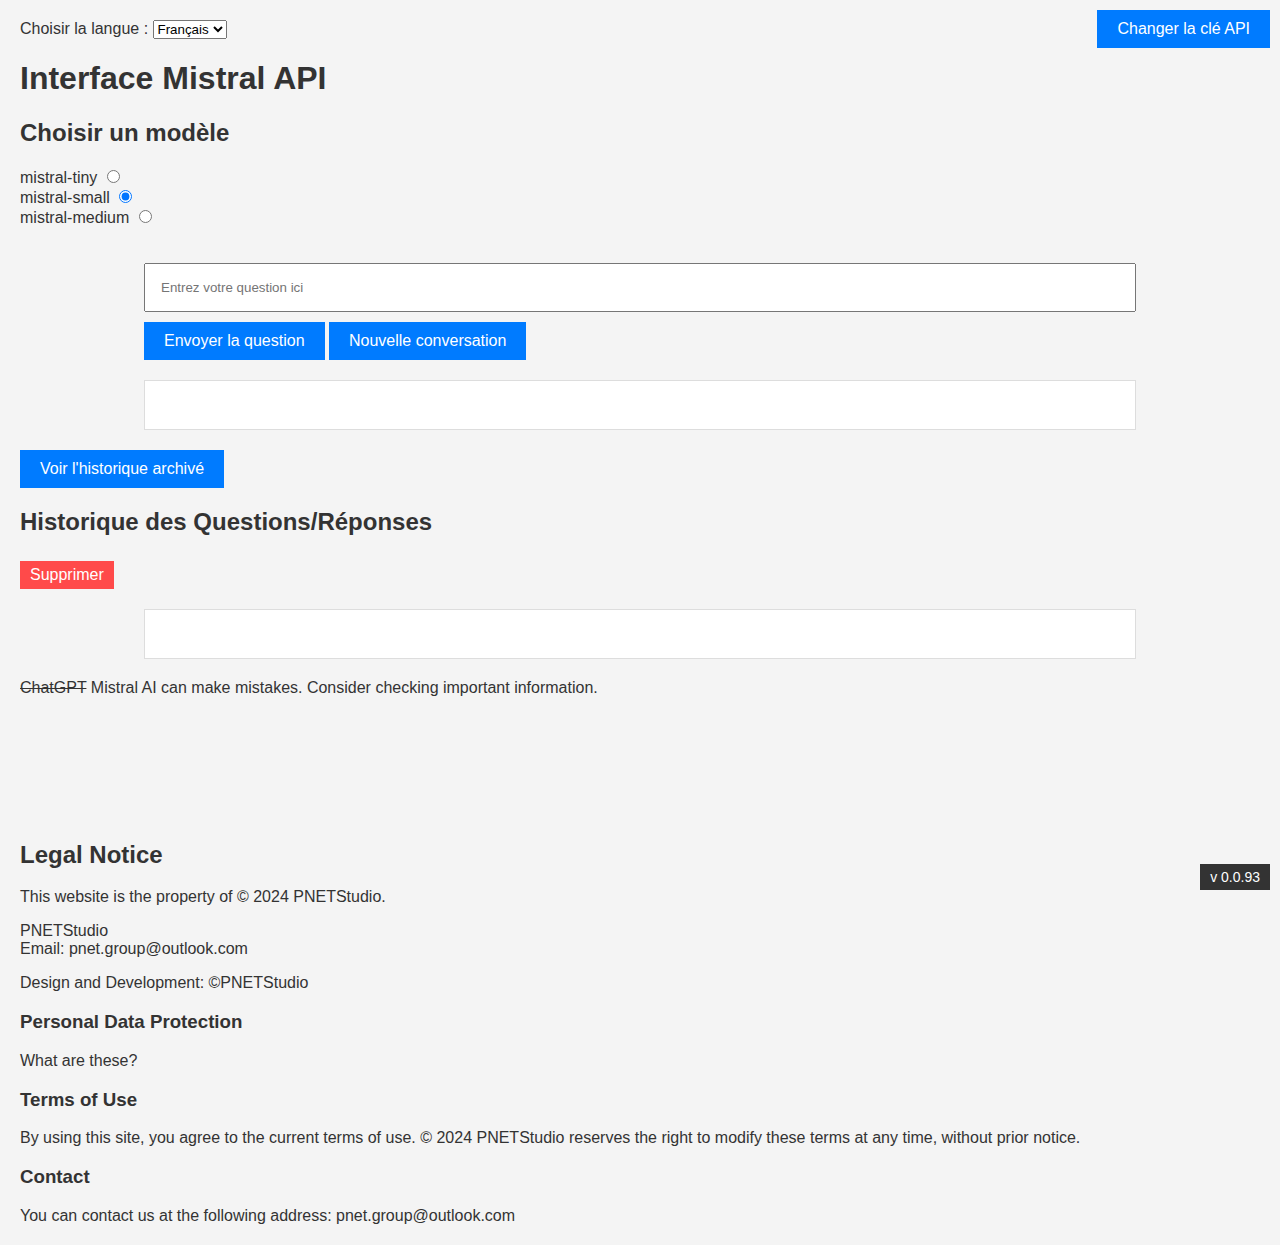
==== autre.html @ 3acab59e "correction historique" ====
<!DOCTYPE html>
<html lang="fr">
<head>
    <meta charset="UTF-8">
    <title>Interface de l'API Mistral</title>
    <style>
        body {
            font-family: Arial, sans-serif;
            margin: 20px;
            padding: 0;
            background-color: #f4f4f4;
            color: #333;
        }
        #userQuestion {
            width: 100%;
            padding: 15px;
            margin-bottom: 10px;
            box-sizing: border-box;
        }

        #response, #history {
            width: 80%;
            margin: 20px auto;
            padding: 10px;
            background-color: #fff;
            border: 1px solid #ddd;
            min-height: 50px;
            box-sizing: border-box;
        }

        button {
            padding: 10px 20px;
            background-color: #007bff;
            color: white;
            border: none;
            cursor: pointer;
            font-size: 16px;
        }

        button:hover {
            background-color: #0056b3;
        }

        .code-block {
            background-color: #f0f0f0;
            border-left: 3px solid #f36d33;
            padding: 1em;
            margin: 1em 0;
            font-family: monospace;
            white-space: pre;
            overflow-x: auto;
        }

        .history-entry {
            border: 1px solid #ddd;
            padding: 10px;
            margin-bottom: 10px;
            background-color: #fff; 
        }
        h2.history-title {
            font-size: 1.5em;
            color: #333;
        }
        pre {
            background-color: #f4f4f4; 
            border-left: 3px solid #f36d33; 
            padding: 1em;
            overflow-x: auto; 
        }

        .delete-btn, .delete-all-btn {
            background-color: #ff4a4a;
            color: white;
            border: none;
            cursor: pointer;
            padding: 5px 10px;
            margin-top: 5px;
        }
        #versionInfo {
            position: fixed;
            bottom: 10px;
            right: 10px;
            background-color: #333;
            color: white;
            padding: 5px 10px;
            font-size: 14px;
        }

        .delete-btn:hover, .delete-all-btn:hover {
            background-color: #d32f2f;
        }
    </style>
</head>
<body>
    <script>
        var showArchivedHistory = false;

        function requestAPIKey() {
            var apiKey = prompt("Veuillez entrer votre clé API Mistral / Please enter your Mistral API key :");
            if (apiKey) {
                localStorage.setItem("apiKey", apiKey);
                location.reload();
            } else {
                alert("Vous devez fournir une clé API pour utiliser le service Mistral. / You must provide an API key to use the Mistral service.");
            }
        }

        var storedAPIKey = localStorage.getItem("apiKey");

        if (!storedAPIKey) {
            requestAPIKey();
        }

        // Fonction pour traduire le texte
function translateText(text) {
    // Implémentez votre mécanisme de traduction ici
    // Vous pouvez utiliser un objet avec des traductions pour chaque langue
    // Par exemple :
    var translations = {
        "Choisir la langue :": {
            "français": "Choisir la langue :",
            "english": "Choose language:",
            "español": "Elegir idioma:",
            "deutsch": "Sprache wählen:",
            // ... d'autres langues ...
        },
        "Interface Mistral API": {
            "français": "Interface Mistral API",
            "english": "Mistral API Interface",
            "español": "Interfaz de Mistral API",
            "deutsch": "Mistral API Oberfläche",
            // ... d'autres langues ...
        },
        "Choisir un modèle": {
            "français": "Choisir un modèle",
            "english": "Choose a model",
            "español": "Elegir un modelo",
            "deutsch": "Modell auswählen",
            // ... d'autres langues ...
        },
        "Envoyer la question": {
            "français": "Envoyer la question",
            "english": "Send the question",
            "español": "Enviar la pregunta",
            "deutsch": "Frage senden",
            // ... d'autres langues ...
        },
        "Historique des Questions/Réponses": {
            "français": "Historique des Questions/Réponses",
            "english": "History of Questions/Answers",
            "español": "Historial de preguntas/respuestas",
            "deutsch": "Verlauf von Fragen/Antworten",
            // ... d'autres langues ...
        },
        "Supprimer tout l'historique": {
            "français": "Supprimer tout l'historique",
            "english": "Delete all history",
            "español": "Eliminar todo el historial",
            "deutsch": "Den gesamten Verlauf löschen",
            // ... d'autres langues ...
        },
        "Entrez votre question ici": {
            "français": "Entrez votre question ici",
            "english": "Enter your question here",
            "español": "Ingrese su pregunta aquí",
            "deutsch": "Geben Sie hier Ihre Frage ein",
            // ... autres langues ...
        },
        "Nouvelle conversation": {
            "français": "Nouvelle conversation",
            "english": "New conversation",
            "español": "Nueva conversación",
            "deutsch": "Neues Gespräch",
            // ... d'autres langues ...
        },
        "Nouvelle conversation": {
        "français": "Nouvelle conversation",
        "english": "New conversation",
        "español": "Nueva conversación",
        "deutsch": "Neues Gespräch",
        // ... autres langues ...
        },
        "Voir l'historique archivé": {
            "français": "Voir l'historique archivé",
            "english": "View archived history",
            "español": "Ver historial archivado",
            "deutsch": "Archivverlauf anzeigen",
            // ... autres langues ...
        },
        "Supprimer": {
            "français": "Supprimer",
            "english": "Delete",
            "español": "Eliminar",
            "deutsch": "Löschen"
            // ... autres langues ...
        },
        // ... autres textes ...
    };

    var selectedLanguage = getSelectedLanguage();
    return translations[text][selectedLanguage] || text;
}


        function updatePlaceholder() {
            var userQuestionInput = document.getElementById("userQuestion");
            var placeholderText = translateText('Entrez votre question ici');
            userQuestionInput.setAttribute('placeholder', placeholderText);
        }

        document.addEventListener("DOMContentLoaded", function () {
    updatePlaceholder();

    var userQuestionInput = document.getElementById("userQuestion");

    userQuestionInput.addEventListener("keydown", function (event) {
        if (event.key === "Enter") {
            callMistralAPI();
        }
    });

    // Ajoutez cet appel pour mettre à jour la langue lors du chargement de la page
    changeLanguage(false);
});
    </script>
    <label for="languageSelect">Choisir la langue :</label>
    <select id="languageSelect" onchange="changeLanguage(false)">
        <option value="français">Français</option>
        <option value="english">English</option>
        <option value="español">Español</option>
        <option value="deutsch">Deutsch</option>
    </select>

    <h1>Interface Mistral API</h1>
    
    <h2>Choisir un modèle</h2>
    <div>
        <label for="modelTiny">mistral-tiny</label>
        <input type="radio" id="modelTiny" name="model" value="mistral-tiny">
    </div>
    <div>
        <label for="modelSmall">mistral-small</label>
        <input type="radio" id="modelSmall" name="model" value="mistral-small" checked>
    </div>
    <div>
        <label for="modelMedium">mistral-medium</label>
        <input type="radio" id="modelMedium" name="model" value="mistral-medium">
    </div><br><br>
    
    <div style="width: 80%; margin: auto;">
        <input type="text" id="userQuestion" placeholder>
        <button onclick="callMistralAPI()">Envoyer la question</button>
        <button class="new-conversation-btn" onclick="startNewConversation()">Nouvelle conversation</button>
    </div>    

    <div id="apiKeyContainer" style="position: fixed; top: 10px; right: 10px;">
        <button onclick="requestAPIKey()">Changer la clé API</button>
    </div>
    
    
    
    <div id="response"></div>
    <button class="toggle-history-btn" onclick="toggleHistoryView()">Voir l'historique archivé</button>
    <h2 class="history-title">Historique des Questions/Réponses</h2>
    <button class="delete-all-btn" onclick="clearHistory()">Supprimer tout l'historique</button>
    <div id="history"></div>    
    <div id="warning">
        <p><s>ChatGPT</s> Mistral AI can make mistakes. Consider checking important information.</p>
    </div>   
<script>
function changeLanguage(sendRequest = true) {
    var selectedLanguage = document.getElementById("languageSelect").value;
    localStorage.setItem("selectedLanguage", selectedLanguage);

    // Appelle la fonction callMistralAPI seulement si sendRequest est true
    if (sendRequest) {
        callMistralAPI();
    }

    // Mettez à jour l'interface en fonction de la langue
    updateInterfaceLanguage();

    // Mettez à jour les textes de l'interface
    updateInterfaceTexts();

    updatePlaceholder();
}

function updateInterfaceTexts() {
    // Obtenez la langue sélectionnée
    var selectedLanguage = getSelectedLanguage();

    // Mettez à jour les textes de l'interface ici en fonction de la langue sélectionnée
    document.querySelector("label[for='languageSelect']").textContent = translateText("Choisir la langue :");
    document.querySelector("h1").textContent = translateText("Interface Mistral API");
    document.querySelector("h2").textContent = translateText("Choisir un modèle");
    document.querySelector("button").textContent = translateText("Envoyer la question");
    document.querySelector("h2.history-title").textContent = translateText("Historique des Questions/Réponses");
    document.querySelector("button.delete-all-btn").textContent = translateText("Supprimer tout l'historique");
    document.querySelector("button.new-conversation-btn").textContent = translateText("Nouvelle conversation");
    document.querySelector("button.delete-all-btn").textContent = translateText("Supprimer");
    document.querySelector("button.toggle-history-btn").textContent = translateText("Voir l'historique archivé");
}


        function updateInterfaceLanguage() {
            // Mettez à jour ici les éléments d'interface en fonction de la langue sélectionnée
            // Par exemple, vous pouvez changer le texte, les étiquettes, etc.

            // Exemple : Changez le texte de l'étiquette h1
            document.querySelector("h1").textContent = "Interface Mistral API";

            // Ajoutez d'autres mises à jour d'interface en fonction de vos besoins
        }

        // Fonction pour obtenir la langue actuellement sélectionnée
        function getSelectedLanguage() {
            return localStorage.getItem("selectedLanguage") || "fr"; // Par défaut, la langue est le français
        }

        // Utilisez la fonction pour obtenir la langue actuellement sélectionnée
        var selectedLanguage = getSelectedLanguage();

        // Affiche la langue sélectionnée dans la console (vous pouvez le modifier selon vos besoins)
        console.log("Langue sélectionnée :", selectedLanguage);

        let history = JSON.parse(localStorage.getItem("history")) || [];
        renderHistory();

        var apiCallInProgress = false; 

        function callMistralAPI() {
    console.log("Calling Mistral API...");

    if (apiCallInProgress) {
        return;
    }
    apiCallInProgress = true;

    // Utilisez la première déclaration de apiKey
    var apiKey = localStorage.getItem("apiKey");

    // Vérifie si une clé API Mistral a été fournie
    if (!apiKey) {
        alert("Veuillez entrer votre clé API Mistral.");
        apiCallInProgress = false; // Réinitialisez la variable ici
        return;
    }

    // Récupère la question actuelle de l'utilisateur
    var question = document.getElementById("userQuestion").value;
    var selectedModel = document.querySelector('input[name="model"]:checked').value;

    // Récupère la langue sélectionnée
    var selectedLanguage = getSelectedLanguage();

    // Crée un tableau des messages de l'utilisateur
    var userMessages = [
        {
            "role": "user",
            "content_type": "prompt",
            "content": question
        },
        {
            "role": "user",
            "content_type": "language",
            "content": selectedLanguage
        }
    ];

    // Ajoute les questions précédentes de l'historique
    userMessages = userMessages.concat(
        history.map(entry => ({
            "role": "user",
            "content_type": "prompt",
            "content": entry.question
        }))
    );

    // Prépare la requête vers l'API Mistral
    var xhr = new XMLHttpRequest();
    var url = "https://api.mistral.ai/v1/chat/completions";
    var data = JSON.stringify({
        "model": selectedModel,
        "messages": userMessages
    });

    // Gère la réponse de l'API
    xhr.onreadystatechange = function () {
    console.log("XHR Ready State:", xhr.readyState, "Status:", xhr.status);

    if (xhr.readyState == 4) {
        if (xhr.status == 200) {
            console.log("API Response:", xhr.responseText);
            var result = JSON.parse(xhr.responseText);
            var content = result['choices'][0]['message']['content'];

            // Met à jour la réponse dans l'interface
            updateResponse(content);

            // Ajoute à l'historique
            addToHistory(question, content, selectedModel);
        } else {
            console.error("Error during request. Status code:", xhr.status);
            document.getElementById("response").innerHTML = "<p>Error during request. Status code: " + xhr.status + '</p>';
        }

        // Réinitialisez la variable ici
        apiCallInProgress = false;
        }
    };


    // Configure et envoie la requête vers l'API Mistral
    xhr.open("POST", url, true);
    xhr.setRequestHeader("Content-Type", "application/json");
    xhr.setRequestHeader("Accept", "application/json");
    xhr.setRequestHeader("Authorization", "Bearer " + apiKey);
    xhr.send(data);
}


function addToHistory(question, answer, model) {
    history.push({
        question,
        answer,
        model
    });

    // Limite de l'historique à 50 entrées
    const maxHistoryLength = 50;
    if (history.length > maxHistoryLength) {
        history.splice(0, history.length - maxHistoryLength);
    }

    // Sauvegarde et met à jour l'affichage de l'historique
    saveHistory();
    renderHistory();
}

function updateResponse(content) {
    // Efface le contenu précédent
    document.getElementById("response").innerHTML = '';

    // Sépare les blocs de code du reste du texte
    const sections = content.split(/(```.*?```)/gs);

    sections.forEach(section => {
        if (section.startsWith("```") && section.endsWith("```")) {
            // Crée et affiche le bloc de code
            const codeContent = section.substring(3, section.length - 3);
            const codeBlock = document.createElement('div');
            codeBlock.className = 'code-block';
            codeBlock.textContent = codeContent;
            document.getElementById("response").appendChild(codeBlock);
        } else {
            // Affiche le texte normal
            const textBlock = document.createElement('div');
            textBlock.textContent = section;
            document.getElementById("response").appendChild(textBlock);
            }
        });
        }
        function startNewConversation() {
            // Archiver l'historique actuel sans affecter l'affichage actuel
            archiveHistory();
            // Rafraîchir seulement l'affichage de l'historique
            renderHistory();
        }
        function toggleHistoryView() {
            showArchivedHistory = !showArchivedHistory;
            renderHistory(); // Make sure to call the renderHistory function after toggling
        }
        function archiveHistory() {
            // Récupérer l'historique actuel depuis le stockage local
           const archivedHistory = JSON.parse(localStorage.getItem("archivedHistory")) || [];

            // Ajouter l'historique actuel à l'archive
            archivedHistory.push(...history);

            // Sauvegarder l'archive dans le stockage local
            localStorage.setItem("archivedHistory", JSON.stringify(archivedHistory));

             // Effacer l'historique actuel
            history = [];
            saveHistory();
            }



            function renderHistory() {
                const historyDiv = document.getElementById("history");
                historyDiv.innerHTML = '';

                const displayedHistory = showArchivedHistory ? getArchivedHistory() : history;

                const reversedHistory = displayedHistory.slice().reverse();

                reversedHistory.forEach((entry, index) => {
                // Créez un nouveau div pour l'entrée d'historique
                const entryDiv = document.createElement("div");
                entryDiv.className = "history-entry";

                // Utilisez des éléments de texte préformaté pour le code
                const formattedAnswer = entry.answer.replace(/(```.*?```)/gs, function(match) {
                    return `<pre>${match.slice(3, -3)}</pre>`; // Retirez les backticks et utilisez la balise <pre>
                });

                // Construisez le contenu HTML avec la question, la réponse formatée et le modèle
                entryDiv.innerHTML = `
                    <p><strong>Question :</strong> ${entry.question}</p>
                    <p><strong>Réponse :</strong></p>
                    ${formattedAnswer}
                    <p><strong>Modèle :</strong> ${entry.model}</p>
                    <button class="delete-btn" onclick="deleteEntry(${index})">${translateText("Supprimer")}</button>`;


                // Ajoutez le div formaté à l'historique
                historyDiv.appendChild(entryDiv);
            });
        }
        function getArchivedHistory() {
            return JSON.parse(localStorage.getItem("archivedHistory")) || [];
        }
       

        function deleteEntry(index) {
        if (showArchivedHistory) {
            // Si l'affichage est basculé vers l'historique archivé, supprimez de l'archivage
            const archivedHistory = getArchivedHistory();
            archivedHistory.splice(index, 1);
            localStorage.setItem("archivedHistory", JSON.stringify(archivedHistory));
        } else {
            // Sinon, supprimez de l'historique actuel
            history.splice(index, 1);
            saveHistory();
        }

        renderHistory();
    }

    function clearHistory() {
        if (showArchivedHistory) {
            // Si l'affichage est basculé vers l'historique archivé, effacez l'archivage
            localStorage.removeItem("archivedHistory");
        } else {
            // Sinon, effacez l'historique actuel
            history = [];
            saveHistory();
        }

        renderHistory();
    }

        function saveHistory() {
            localStorage.setItem("history", JSON.stringify(history));
        }
    </script>
    <br><br><br><br><br><br>
    <footer>
        <section id="legal-notice">
            <h2>Legal Notice</h2>
    
            <p>This website is the property of © 2024 PNETStudio.</p>
    
            <p>PNETStudio<br>
            Email: pnet.group@outlook.com</p>
            <p>Design and Development: ©PNETStudio</p>
            
            <h3>Personal Data Protection</h3>

            <p>What are these?</p>
    
            <h3>Terms of Use</h3>
    
            <p>By using this site, you agree to the current terms of use. © 2024 PNETStudio reserves the right to modify these terms at any time, without prior notice.</p>
    
            <h3>Contact</h3>
    
            <p>You can contact us at the following address: pnet.group@outlook.com</p>
            
        </section>
    </footer>
    <div id="versionInfo">v 0.0.93</div>
</body>
</html>
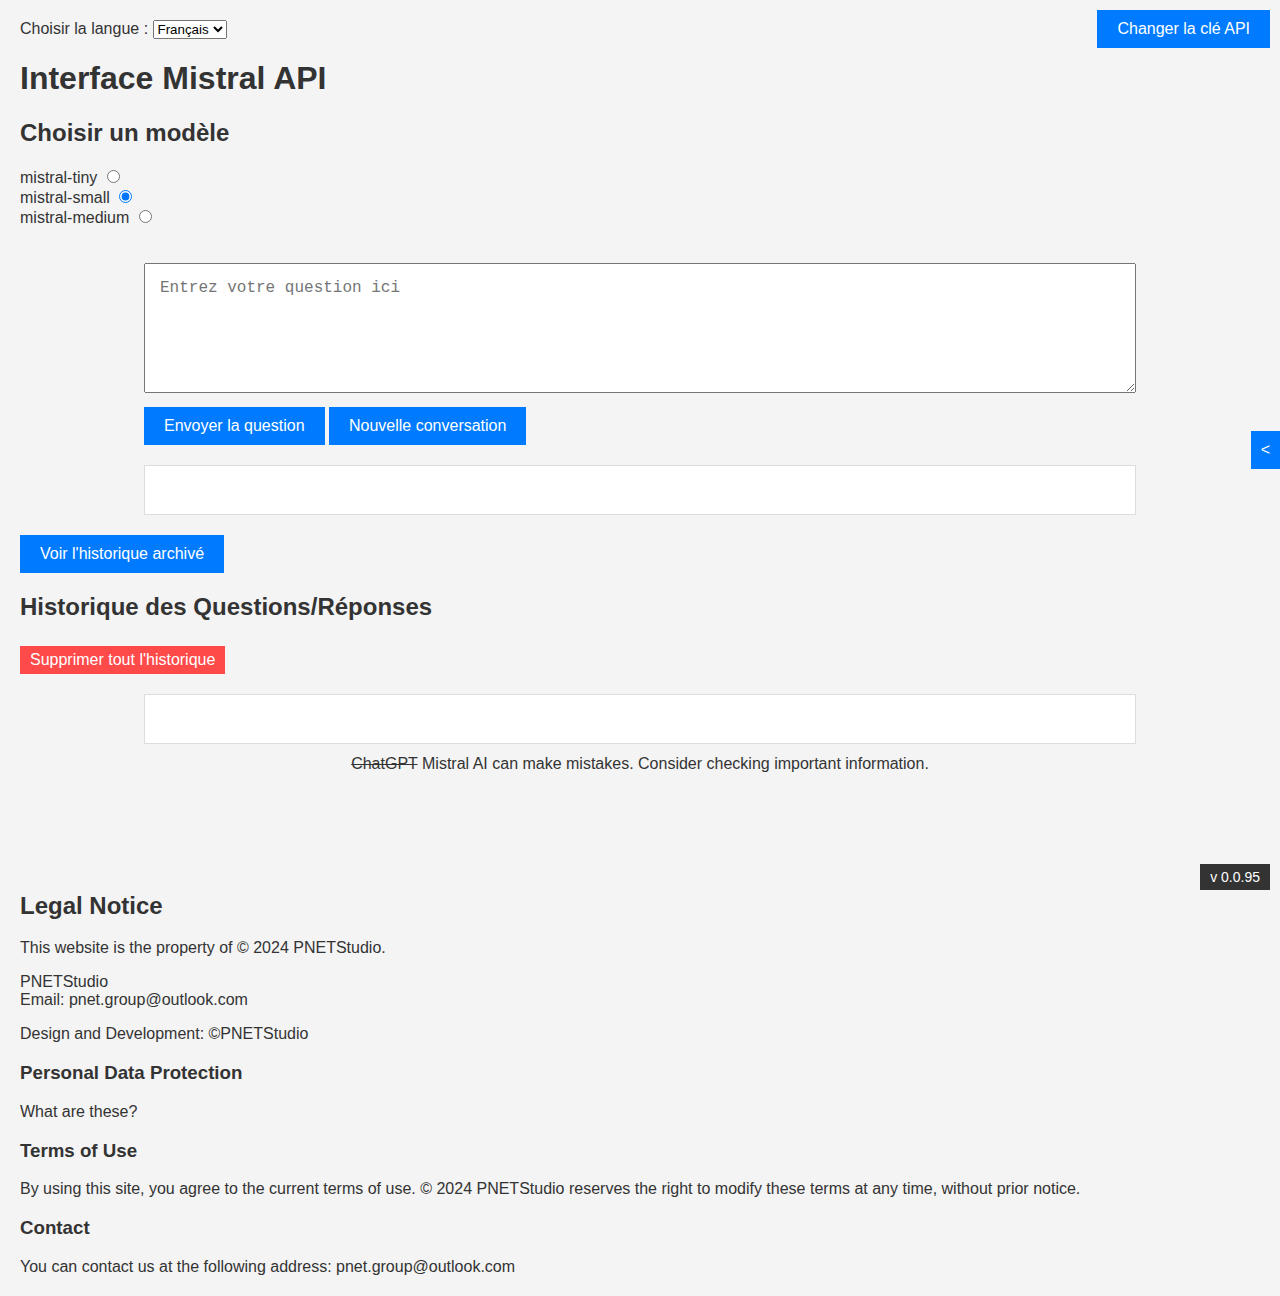
==== commit 4961b3ac: "colone" ====
--- a/autre.html
+++ b/autre.html
@@ -16,12 +16,14 @@
             padding: 15px;
             margin-bottom: 10px;
             box-sizing: border-box;
-        }
-
+            font-size: 16px;
+            height: 130px;
+        }
         #response, #history {
             width: 80%;
             margin: 20px auto;
             padding: 10px;
+            font-size: 16px;
             background-color: #fff;
             border: 1px solid #ddd;
             min-height: 50px;
@@ -40,7 +42,6 @@
         button:hover {
             background-color: #0056b3;
         }
-
         .code-block {
             background-color: #f0f0f0;
             border-left: 3px solid #f36d33;
@@ -57,6 +58,15 @@
             margin-bottom: 10px;
             background-color: #fff; 
         }
+        .warning-container {
+            text-align: center;
+            display: flex;
+            flex-direction: column;
+            align-items: center;
+            justify-content: center;
+            height: 0;
+            margin-top: 0;
+        }
         h2.history-title {
             font-size: 1.5em;
             color: #333;
@@ -67,6 +77,29 @@
             padding: 1em;
             overflow-x: auto; 
         }
+        #toggleSidebarBtn {
+            position: fixed;
+            top: 50%;
+            right: 0;
+            transform: translateY(-50%);
+            padding: 10px;
+            background-color: #007bff;
+            color: white;
+            border: none;
+            cursor: pointer;
+            font-size: 16px;
+        }
+
+        #sidebar {
+            position: fixed;
+            top: 0;
+            right: 0;
+            height: 100%;
+            width: 0%;
+            background-color: #5c5959;
+            overflow-x: hidden;
+            transition: 0s;
+        }       
 
         .delete-btn, .delete-all-btn {
             background-color: #ff4a4a;
@@ -200,29 +233,67 @@
     var selectedLanguage = getSelectedLanguage();
     return translations[text][selectedLanguage] || text;
 }
-
-
-        function updatePlaceholder() {
-            var userQuestionInput = document.getElementById("userQuestion");
-            var placeholderText = translateText('Entrez votre question ici');
-            userQuestionInput.setAttribute('placeholder', placeholderText);
-        }
-
-        document.addEventListener("DOMContentLoaded", function () {
-    updatePlaceholder();
-
-    var userQuestionInput = document.getElementById("userQuestion");
-
-    userQuestionInput.addEventListener("keydown", function (event) {
-        if (event.key === "Enter") {
-            callMistralAPI();
+document.addEventListener("DOMContentLoaded", function () {
+    var toggleSidebarBtn = document.getElementById("toggleSidebarBtn");
+    var sidebar = document.getElementById("sidebar");
+
+    toggleSidebarBtn.addEventListener("click", function () {
+        if (sidebar.style.width === "0%" || sidebar.style.width === "") {
+            // Ouvre la colonne
+            sidebar.style.width = "16.6667%"; // 1/6 de la largeur de l'écran
+            toggleSidebarBtn.style.marginRight = "16.6667%"; // Décale le bouton vers la gauche
+            toggleSidebarBtn.textContent = ">";
+        } else {
+            // Ferme la colonne
+            sidebar.style.width = "0%";
+            toggleSidebarBtn.style.marginRight = "0"; // Réinitialise la marge
+            toggleSidebarBtn.textContent = "<";
         }
     });
 
-    // Ajoutez cet appel pour mettre à jour la langue lors du chargement de la page
-    changeLanguage(false);
+    function updatePlaceholder() {
+        var userQuestionInput = document.getElementById("userQuestion");
+        var placeholderText = translateText('Entrez votre question ici');
+        userQuestionInput.setAttribute('placeholder', placeholderText);
+    }
+
+    document.addEventListener("DOMContentLoaded", function () {
+        updatePlaceholder();
+
+        var userQuestionInput = document.getElementById("userQuestion");
+
+        userQuestionInput.addEventListener("keydown", function (event) {
+            if (event.key === "Enter") {
+                callMistralAPI();
+            }
+
+            // Ajoutez cet appel pour mettre à jour la langue lors du chargement de la page
+            changeLanguage(false);
+        });
+    });
+
+    // Ajout d'un écouteur de redimensionnement de la fenêtre pour réinitialiser la marge du bouton lorsque la fenêtre est redimensionnée
+    window.addEventListener("resize", function () {
+        if (sidebar.style.width === "0%" || sidebar.style.width === "") {
+            toggleSidebarBtn.style.marginRight = "0"; // Réinitialise la marge lorsque la colonne est fermée
+        } else {
+            toggleSidebarBtn.style.marginRight = sidebar.style.width; // Ajuste la marge en fonction de la largeur de la colonne ouverte
+        }
+    });
+
+    // Ajout d'une transition CSS sur la propriété margin-right
+    toggleSidebarBtn.style.transition = "margin-right 0s ease-in-out";
+
+    // Ajout d'un écouteur de redimensionnement de la fenêtre pour réinitialiser la marge du bouton lorsque la fenêtre est redimensionnée
+    window.addEventListener("resize", function () {
+        if (sidebar.style.width === "0%" || sidebar.style.width === "") {
+            toggleSidebarBtn.style.marginRight = "0"; // Réinitialise la marge lorsque la colonne est fermée
+        } else {
+            toggleSidebarBtn.style.marginRight = sidebar.style.width; // Ajuste la marge en fonction de la largeur de la colonne ouverte
+        }
+    });
 });
-    </script>
+</script>
     <label for="languageSelect">Choisir la langue :</label>
     <select id="languageSelect" onchange="changeLanguage(false)">
         <option value="français">Français</option>
@@ -248,10 +319,14 @@
     </div><br><br>
     
     <div style="width: 80%; margin: auto;">
-        <input type="text" id="userQuestion" placeholder>
+        <textarea id="userQuestion" placeholder="Entrez votre question ici"></textarea>
         <button onclick="callMistralAPI()">Envoyer la question</button>
         <button class="new-conversation-btn" onclick="startNewConversation()">Nouvelle conversation</button>
-    </div>    
+    </div>   
+    <div>
+    <button id="toggleSidebarBtn"><</button> <!-- pas un erreur -->
+
+    <div id="sidebar"></div>
 
     <div id="apiKeyContainer" style="position: fixed; top: 10px; right: 10px;">
         <button onclick="requestAPIKey()">Changer la clé API</button>
@@ -264,9 +339,9 @@
     <h2 class="history-title">Historique des Questions/Réponses</h2>
     <button class="delete-all-btn" onclick="clearHistory()">Supprimer tout l'historique</button>
     <div id="history"></div>    
-    <div id="warning">
+    <div id="warning" class="warning-container">
         <p><s>ChatGPT</s> Mistral AI can make mistakes. Consider checking important information.</p>
-    </div>   
+    </div> 
 <script>
 function changeLanguage(sendRequest = true) {
     var selectedLanguage = document.getElementById("languageSelect").value;
@@ -485,9 +560,6 @@
             history = [];
             saveHistory();
             }
-
-
-
             function renderHistory() {
                 const historyDiv = document.getElementById("history");
                 historyDiv.innerHTML = '';
@@ -581,6 +653,6 @@
             
         </section>
     </footer>
-    <div id="versionInfo">v 0.0.93</div>
+    <div id="versionInfo">v 0.0.95</div>
 </body>
 </html>
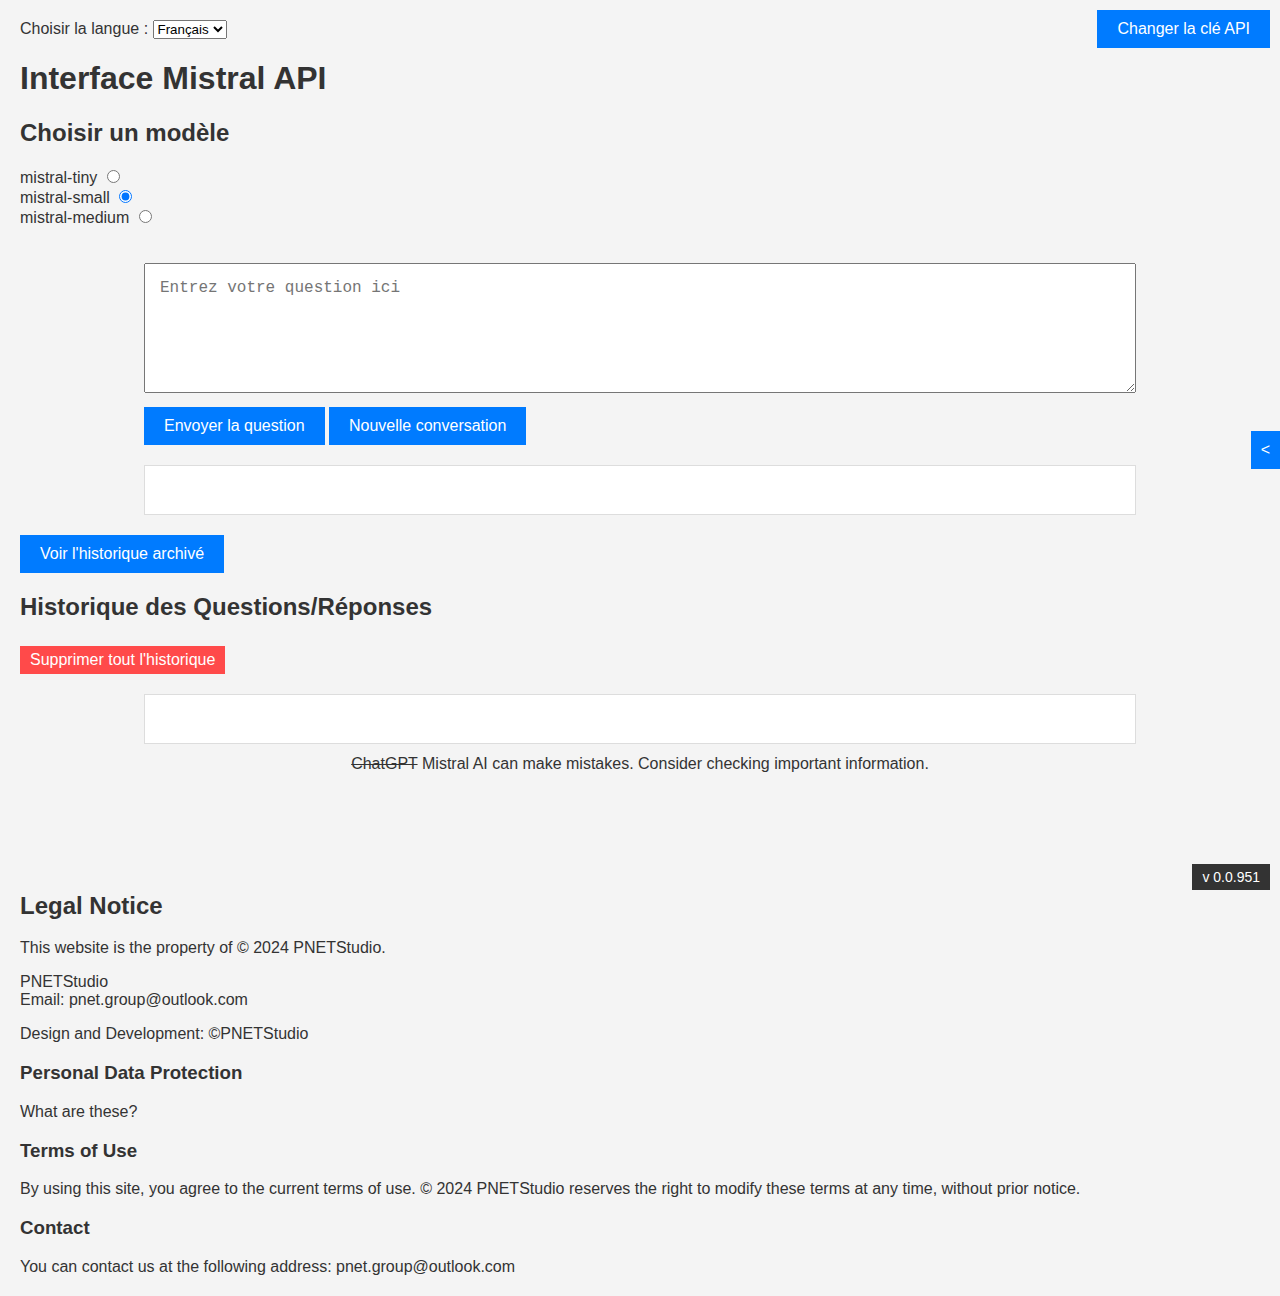
==== commit 48f7e16c: "95 sombre" ====
--- a/autre.html
+++ b/autre.html
@@ -28,6 +28,24 @@
             border: 1px solid #ddd;
             min-height: 50px;
             box-sizing: border-box;
+        }
+        #sidebar {
+            position: fixed;
+            top: 0;
+            right: 0;
+            height: 100%;
+            width: 0%;
+            background-color: #5c5959;
+            overflow-x: hidden;
+            transition: 0s;
+            z-index: 2; /* Assurez-vous que la barre latérale a un z-index inférieur au bouton */
+        }
+
+        #apiKeyContainer {
+            position: absolute;
+            top: 10px;
+            right: 10px;
+            z-index: 0; /* Le bouton aura un z-index supérieur */
         }
 
         button {
@@ -328,12 +346,12 @@
 
     <div id="sidebar"></div>
 
-    <div id="apiKeyContainer" style="position: fixed; top: 10px; right: 10px;">
+    <div id="apiKeyContainer">
         <button onclick="requestAPIKey()">Changer la clé API</button>
     </div>
     
-    
-    
+    <div id="sidebar"></div>
+   
     <div id="response"></div>
     <button class="toggle-history-btn" onclick="toggleHistoryView()">Voir l'historique archivé</button>
     <h2 class="history-title">Historique des Questions/Réponses</h2>
@@ -537,29 +555,70 @@
         });
         }
         function startNewConversation() {
-            // Archiver l'historique actuel sans affecter l'affichage actuel
-            archiveHistory();
-            // Rafraîchir seulement l'affichage de l'historique
-            renderHistory();
-        }
+    // Archiver l'historique actuel sans affecter l'affichage actuel
+    archiveHistory();
+    
+    // Rafraîchir seulement l'affichage de l'historique
+    renderHistory();
+
+    // Ajouter un bouton pour la nouvelle sauvegarde dans la colonne de gauche
+    addSavedConversationButton();
+}
+
+function addSavedConversationButton() {
+    // Récupérer la colonne de gauche
+    var sidebar = document.getElementById("sidebar");
+
+    // Créer un nouveau bouton pour la nouvelle sauvegarde
+    var newConversationButton = document.createElement("button");
+
+    // Utiliser le début de la première question comme nom de bouton
+    var firstQuestion = history.length > 0 ? history[0].question : "Unknown";
+    var buttonLabel = "Conversation: " + firstQuestion.substring(0, 10); // Modifier 10 selon vos besoins
+
+    newConversationButton.textContent = buttonLabel;
+    
+    newConversationButton.onclick = function() {
+        // Charger cette sauvegarde et afficher dans l'historique principal
+        loadSavedConversation(history.length);
+    };
+
+    // Ajouter le bouton à la colonne de gauche
+    sidebar.appendChild(newConversationButton);
+}
+function loadSavedConversation(index) {
+    // Charger la sauvegarde spécifique depuis l'archivage
+    const savedHistory = JSON.parse(localStorage.getItem("archivedHistory")) || [];
+
+    if (index < savedHistory.length) {
+        const savedEntry = savedHistory[index];
+
+        // Ajouter la sauvegarde à l'historique principal
+        addToHistory(savedEntry.question, savedEntry.answer, savedEntry.model);
+
+        // Rafraîchir l'affichage de l'historique
+        renderHistory();
+    }
+}
+
         function toggleHistoryView() {
             showArchivedHistory = !showArchivedHistory;
             renderHistory(); // Make sure to call the renderHistory function after toggling
         }
         function archiveHistory() {
-            // Récupérer l'historique actuel depuis le stockage local
-           const archivedHistory = JSON.parse(localStorage.getItem("archivedHistory")) || [];
-
-            // Ajouter l'historique actuel à l'archive
-            archivedHistory.push(...history);
-
-            // Sauvegarder l'archive dans le stockage local
-            localStorage.setItem("archivedHistory", JSON.stringify(archivedHistory));
-
-             // Effacer l'historique actuel
-            history = [];
-            saveHistory();
-            }
+    // Récupérer l'historique actuel depuis le stockage local
+    const archivedHistory = JSON.parse(localStorage.getItem("archivedHistory")) || [];
+
+    // Ajouter l'historique actuel à l'archive
+    archivedHistory.push(...history);
+
+    // Sauvegarder l'archive dans le stockage local
+    localStorage.setItem("archivedHistory", JSON.stringify(archivedHistory));
+
+    // Effacer l'historique actuel
+    history = [];
+    saveHistory();
+}
             function renderHistory() {
                 const historyDiv = document.getElementById("history");
                 historyDiv.innerHTML = '';
@@ -653,6 +712,6 @@
             
         </section>
     </footer>
-    <div id="versionInfo">v 0.0.95</div>
+    <div id="versionInfo">v 0.0.951</div>
 </body>
-</html>
+</html>